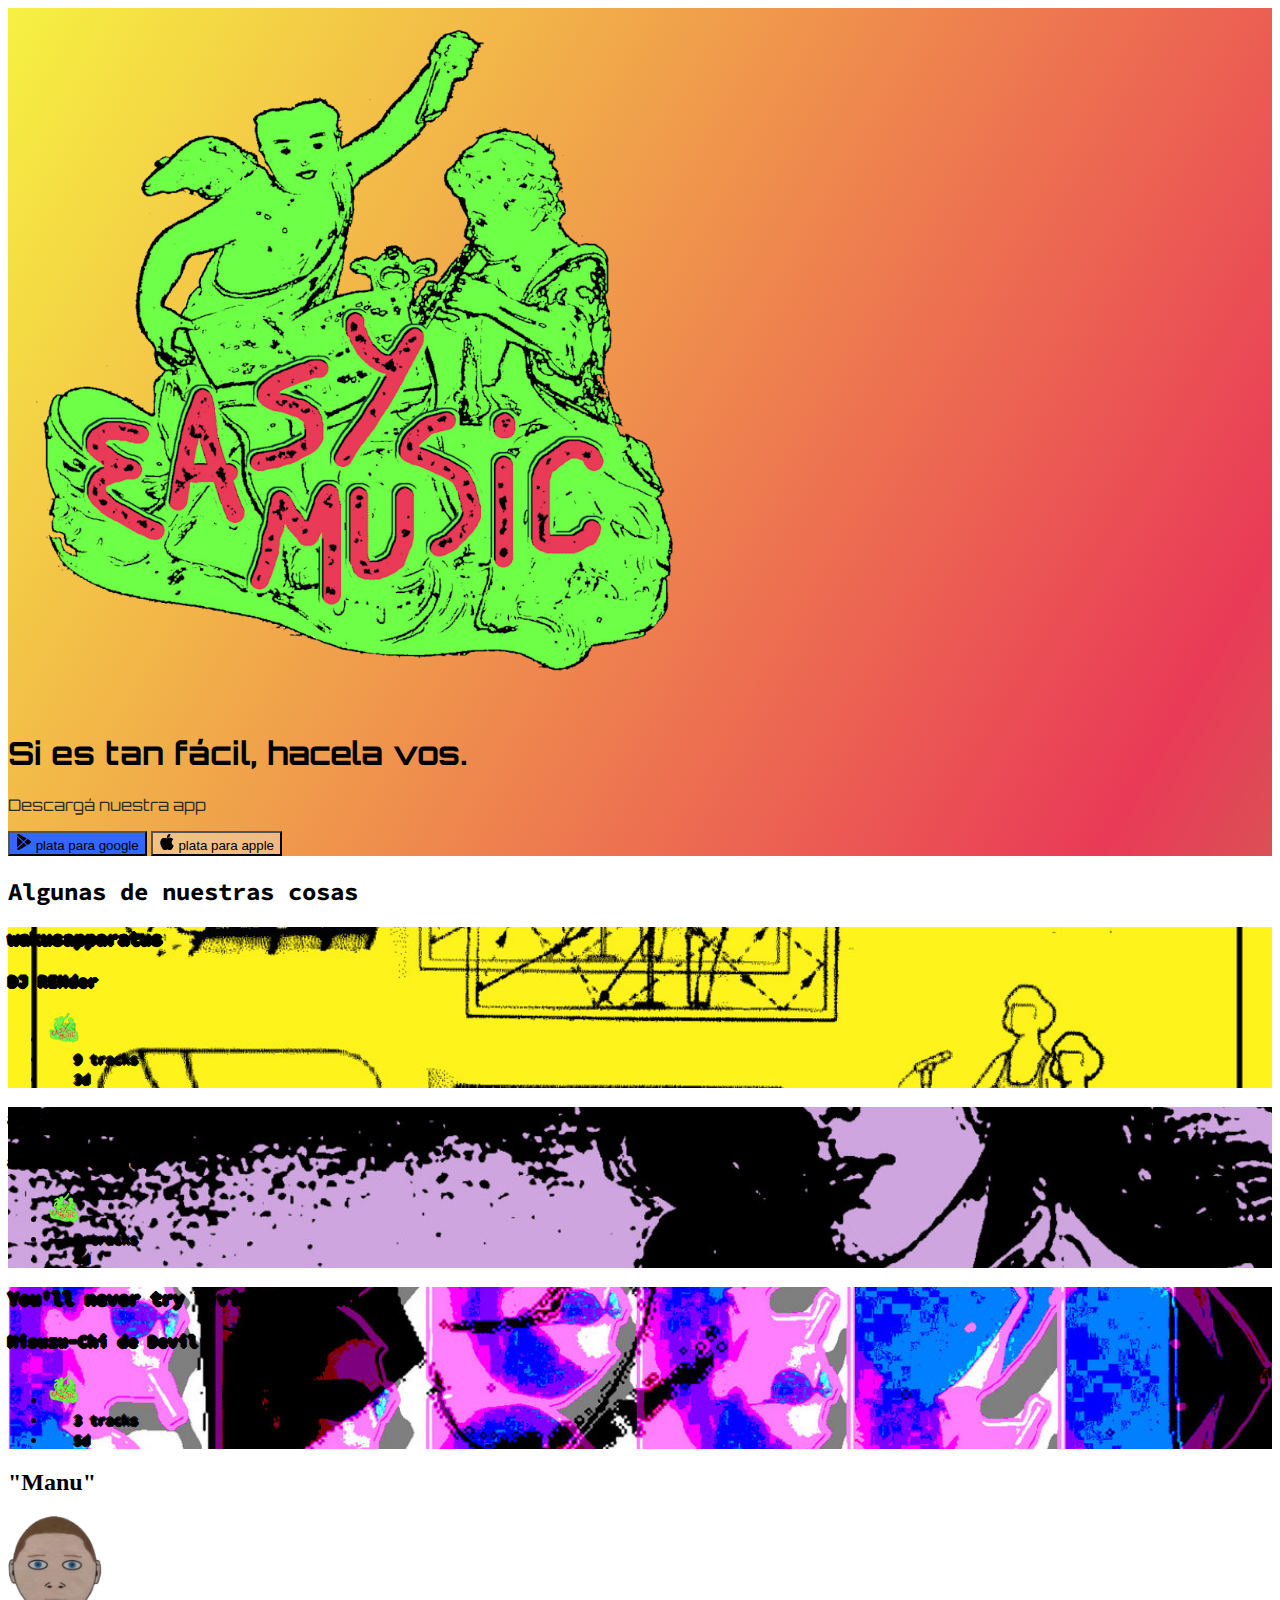
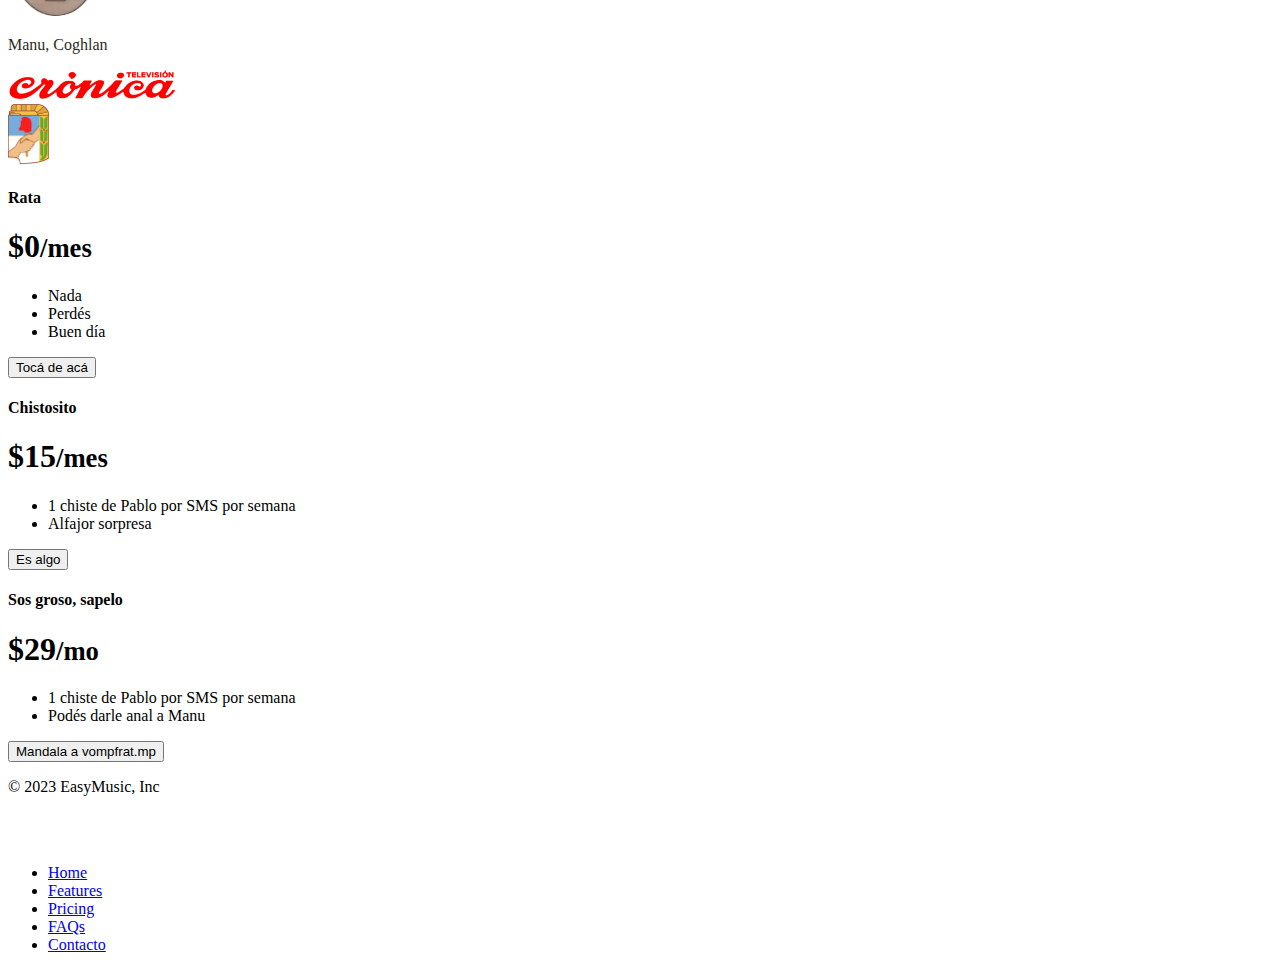
==== index.html @ 4fd5be87 "Add files via upload" ====
<!DOCTYPE html>
<html lang="en">

<head>
  <meta charset="UTF-8">
  <meta name="viewport" content="width=device-width, initial-scale=1.0">
  <link href="https://cdn.jsdelivr.net/npm/bootstrap@5.3.2/dist/css/bootstrap.min.css" rel="stylesheet"
    integrity="sha384-T3c6CoIi6uLrA9TneNEoa7RxnatzjcDSCmG1MXxSR1GAsXEV/Dwwykc2MPK8M2HN" crossorigin="anonymous">
  <link href="./css/style.css" rel="stylesheet">
  <link rel="preconnect" href="https://fonts.googleapis.com">
  <link rel="preconnect" href="https://fonts.gstatic.com" crossorigin>
  <link
    href="https://fonts.googleapis.com/css2?family=Encode+Sans+Condensed&family=Orbitron:wght@400;600&family=Source+Code+Pro:wght@300&display=swap"
    rel="stylesheet">
  <title>Easy Music</title>
  <link rel="icon" type="image/x-icon" href="/images/icon.ico">
</head>

<body>

  <!-- Title -->
  <section id="title" class="gradient-background">
    <div class="container title col-xxl-8 px-4 py-5">
      <div class="row flex-lg-row-reverse align-items-center g-5 py-5">
        <div class="col-10 col-sm-8 col-lg-6">
          <img class="d-block mx-lg-auto img-fluid" src="./images/logo.png" alt="easymusic logo" width="700"
            loading="lazy">
        </div>
        <div class="col-lg-6">
          <h1 class="display-5 fw-bold text-body-emphasis lh-1 mb-3">Si es tan fácil, hacela vos.</h1>
          <p class="lead">Descargá nuestra app</p>
          <div class="d-grid gap-2 d-md-flex justify-content-md-start">
            <button type="button" class="btn btn-primary btn-lg px-4 me-md-2 google"><svg
                xmlns="http://www.w3.org/2000/svg" width="16" height="16" fill="currentColor"
                class="bi bi-google-play mb-1" viewBox="0 0 16 16">
                <path
                  d="M14.222 9.374c1.037-.61 1.037-2.137 0-2.748L11.528 5.04 8.32 8l3.207 2.96 2.694-1.586Zm-3.595 2.116L7.583 8.68 1.03 14.73c.201 1.029 1.36 1.61 2.303 1.055l7.294-4.295ZM1 13.396V2.603L6.846 8 1 13.396ZM1.03 1.27l6.553 6.05 3.044-2.81L3.333.215C2.39-.341 1.231.24 1.03 1.27Z" />
              </svg> plata para google</button>
            <button type="button" class="btn btn-outline-secondary btn-lg px-4 apple"><svg
                xmlns="http://www.w3.org/2000/svg" width="16" height="16" fill="currentColor" class="bi bi-apple mb-1"
                viewBox="0 0 16 16">
                <path
                  d="M11.182.008C11.148-.03 9.923.023 8.857 1.18c-1.066 1.156-.902 2.482-.878 2.516.024.034 1.52.087 2.475-1.258.955-1.345.762-2.391.728-2.43Zm3.314 11.733c-.048-.096-2.325-1.234-2.113-3.422.212-2.189 1.675-2.789 1.698-2.854.023-.065-.597-.79-1.254-1.157a3.692 3.692 0 0 0-1.563-.434c-.108-.003-.483-.095-1.254.116-.508.139-1.653.589-1.968.607-.316.018-1.256-.522-2.267-.665-.647-.125-1.333.131-1.824.328-.49.196-1.422.754-2.074 2.237-.652 1.482-.311 3.83-.067 4.56.244.729.625 1.924 1.273 2.796.576.984 1.34 1.667 1.659 1.899.319.232 1.219.386 1.843.067.502-.308 1.408-.485 1.766-.472.357.013 1.061.154 1.782.539.571.197 1.111.115 1.652-.105.541-.221 1.324-1.059 2.238-2.758.347-.79.505-1.217.473-1.282Z" />
                <path
                  d="M11.182.008C11.148-.03 9.923.023 8.857 1.18c-1.066 1.156-.902 2.482-.878 2.516.024.034 1.52.087 2.475-1.258.955-1.345.762-2.391.728-2.43Zm3.314 11.733c-.048-.096-2.325-1.234-2.113-3.422.212-2.189 1.675-2.789 1.698-2.854.023-.065-.597-.79-1.254-1.157a3.692 3.692 0 0 0-1.563-.434c-.108-.003-.483-.095-1.254.116-.508.139-1.653.589-1.968.607-.316.018-1.256-.522-2.267-.665-.647-.125-1.333.131-1.824.328-.49.196-1.422.754-2.074 2.237-.652 1.482-.311 3.83-.067 4.56.244.729.625 1.924 1.273 2.796.576.984 1.34 1.667 1.659 1.899.319.232 1.219.386 1.843.067.502-.308 1.408-.485 1.766-.472.357.013 1.061.154 1.782.539.571.197 1.111.115 1.652-.105.541-.221 1.324-1.059 2.238-2.758.347-.79.505-1.217.473-1.282Z" />
              </svg> plata para apple</button>
          </div>
        </div>
      </div>
    </div>

  </section>
  <!-- Features -->
  <section id="features">

    <div class="container px-4 py-5" id="custom-cards">
      <h2 class="pb-2 border-bottom features">Algunas de nuestras cosas</h2>

      <div class="row row-cols-1 row-cols-lg-3 align-items-stretch g-4 py-5 album">
        <div class="col">
          <div class="card card-cover h-100 overflow-hidden text-bg-dark rounded-4 shadow-lg album-card" style="
            background-image: url('./images/wakusaparatus.jpg');
            ">
            <div class="d-flex flex-column h-100 p-5 pb-3 text-white text-shadow-1">
              <h3 class="pt-5 mt-5 display-6 lh-1 fw-bold">wakusapparatus</h3>
              <h4 class="pt-5  mb-4 display-6 lh-1 fw-bold">DJ REMder </h4>
              <ul class="d-flex list-unstyled mt-auto">
                <li class="me-auto">
                  <img src="./images/icon.ico" alt="Seal" width="32" height="32"
                    class="rounded-circle border border-black mt-2">
                </li>
                <li class="d-flex align-items-center me-3">
                  <svg class="bi me-2" width="1em" height="1em">
                    <use xlink:href="#geo-fill"></use>
                  </svg>
                  <small>9 tracks</small>
                </li>
                <li class="d-flex align-items-center">
                  <svg class="bi me-2" width="1em" height="1em">
                    <use xlink:href="#calendar3"></use>
                  </svg>
                  <small>3d</small>
                </li>
              </ul>
            </div>
          </div>
        </div>

        <div class="col">
          <div class="card card-cover h-100 overflow-hidden text-bg-dark rounded-4 shadow-lg album-card" style="
          background-image: url('./images/tonito.jpg');
          ">
            <div class="d-flex flex-column h-100 p-5 pb-3 text-white text-shadow-1">
              <h3 class="pt-5 mt-5 display-6 lh-1 fw-bold album">anthony fantino</h3>
              <h4 class="pt-5  mb-4 display-6 lh-1 fw-bold artist">anthony fantino</h4>
              <ul class="d-flex list-unstyled mt-auto">
                <li class="me-auto">
                  <img src="./images/icon.ico" alt="Seal" width="32" height="32"
                    class="rounded-circle border border-black">
                </li>
                <li class="d-flex align-items-center me-3">
                  <svg class="bi me-2" width="1em" height="1em">
                    <use xlink:href="#geo-fill"></use>
                  </svg>
                  <small>6 tracks</small>
                </li>
                <li class="d-flex align-items-center">
                  <svg class="bi me-2" width="1em" height="1em">
                    <use xlink:href="#calendar3"></use>
                  </svg>
                  <small>4d</small>
                </li>
              </ul>
            </div>
          </div>
        </div>

        <div class="col">
          <div class="card card-cover h-100 overflow-hidden text-bg-dark rounded-4 shadow-lg album-card" style="
          background-image: url('./images/nevertry.jpg');
          ">
            <div class="d-flex flex-column h-100 p-5 pb-3 text-shadow-1">
              <h3 class="pt-5 mt-5 display-6 lh-1 fw-bold album">You'll never try living like this</h3>
              <h4 class="pt-5  mb-4 display-6 lh-1 fw-bold artist">Misuzu-Chi de Devil</h4>
              <ul class="d-flex list-unstyled mt-auto">
                <li class="me-auto">
                  <img src="./images/icon.ico" alt="Bootstrap" width="32" height="32"
                    class="rounded-circle border border-black">
                </li>
                <li class="d-flex align-items-center me-3">
                  <svg class="bi me-2" width="1em" height="1em">
                    <use xlink:href="#geo-fill"></use>
                  </svg>
                  <small>3 tracks</small>
                </li>
                <li class="d-flex align-items-center">
                  <svg class="bi me-2" width="1em" height="1em">
                    <use xlink:href="#calendar3"></use>
                  </svg>
                  <small>5d</small>
                </li>
              </ul>
            </div>
          </div>
        </div>
      </div>
    </div>

  </section>
  <!-- Testimonial -->
  <section id="testimonial">

    <div class="my-5">
      <div class="p-5 text-center bg-body-tertiary">
        <div class="container py-5">
          <h2 class="text-body-emphasis">"Manu"</h2>
          <img class="profile-img mt-5" src="./images/manu.png" alt="manu">
          <p class="col-lg-8 mx-auto lead mt-2">
            Manu, Coghlan
          </p>
        </div>

        <div class="container">
          <div class="row">
            <div class="col-6">
              <img src="./images/Cronica.png" alt="techcrunch" height="30">
            </div>
            <div class="col-6">
              <img src="./images/justicialismo.png" alt="mashable" height="60">
            </div>
          </div>
        </div>
      </div>
    </div>


  </section>
  <!-- Pricing -->
  <section id="pricing">

    <main>
      <div class="container" <div class="row row-cols-1 row-cols-md-3 mb-3 text-center">
        <div class="col">
          <div class="card mb-4 rounded-3 shadow-sm">
            <div class="card-header py-3">
              <h4 class="my-0 fw-normal">Rata</h4>
            </div>
            <div class="card-body">
              <h1 class="card-title pricing-card-title">$0<small class="text-body-secondary fw-light">/mes</small></h1>
              <ul class="list-unstyled mt-3 mb-4">
                <li>Nada</li>
                <li>Perdés</li>
                <li>Buen día</li>
              </ul>
              <button type="button" class="w-100 btn btn-lg btn-outline-primary disabled">Tocá de acá</button>
            </div>
          </div>
        </div>
        <div class="col">
          <div class="card mb-4 rounded-3 shadow-sm">
            <div class="card-header py-3">
              <h4 class="my-0 fw-normal">Chistosito</h4>
            </div>
            <div class="card-body">
              <h1 class="card-title pricing-card-title">$15<small class="text-body-secondary fw-light">/mes</small></h1>
              <ul class="list-unstyled mt-3 mb-4">
                <li>1 chiste de Pablo por SMS por semana</li>
                <li>Alfajor sorpresa</li>
              </ul>
              <button type="button" class="w-100 btn btn-lg btn-primary ">Es algo</button>
            </div>
          </div>
        </div>
        <div class="col">
          <div class="card mb-4 rounded-3 shadow-sm border-primary">
            <div class="card-header py-3 text-bg-primary border-primary">
              <h4 class="my-0 fw-normal">Sos groso, sapelo</h4>
            </div>
            <div class="card-body">
              <h1 class="card-title pricing-card-title">$29<small class="text-body-secondary fw-light">/mo</small></h1>
              <ul class="list-unstyled mt-3 mb-4">
                <li>1 chiste de Pablo por SMS por semana</li>
                <li>Podés darle anal a Manu</li>
              </ul>
              <button type="button" class="w-100 btn btn-lg btn-primary">Mandala a vompfrat.mp</button>
            </div>
          </div>
        </div>
      </div>
    </main>
  </section>
  <!-- Footer -->
  <section id="footer">

    <div class="container">
      <footer class="d-flex flex-wrap justify-content-between align-items-center py-3 my-4 border-top">
        <p class="col-md-4 mb-0 text-body-secondary">© 2023 EasyMusic, Inc</p>

        <a href="/"
          class="col-md-4 d-flex align-items-center justify-content-center mb-3 mb-md-0 me-md-auto link-body-emphasis text-decoration-none">
          <svg class="bi me-2" width="40" height="32">
            <use xlink:href="#bootstrap"></use>
          </svg>
        </a>

        <ul class="nav col-md-4 justify-content-end">
          <li class="nav-item"><a href="#" class="nav-link px-2 text-body-secondary">Home</a></li>
          <li class="nav-item"><a href="#" class="nav-link px-2 text-body-secondary">Features</a></li>
          <li class="nav-item"><a href="#" class="nav-link px-2 text-body-secondary">Pricing</a></li>
          <li class="nav-item"><a href="#" class="nav-link px-2 text-body-secondary">FAQs</a></li>
          <li class="nav-item"><a href="#" class="nav-link px-2 text-body-secondary">Contacto</a></li>
        </ul>
      </footer>
    </div>

  </section>

  <script src="http://minime.stephan-brumme.com/files/bootstrap/bootstrap-5.2.3.min.j"
    integrity="sha384-C6RzsynM9kWDrMNeT87bh95OGNyZPhcTNXj1NW7RuBCsyN/o0jlpcV8Qyq46cDfL"
    crossorigin="anonymous"></script>
</body>

</html>
---- css/style.css ----
.gradient-background {
  background: linear-gradient(300deg, #6EFF47, #E93A57, #f6f141);
  background-size: 180% 180%;
  animation: gradient-animation 15s ease infinite;
}

@keyframes gradient-animation {
  0% {
    background-position: 0% 50%;
  }

  50% {
    background-position: 100% 50%;
  }

  100% {
    background-position: 0% 50%;
  }
}

.icon-square {
  width: 3rem;
  height: 3rem;
  border-radius: 0.75rem;
}

.profile-img {
  height: 100px;
  border-radius: 50%;
}

.title {
  font-family: 'Orbitron', sans-serif;
}

.lead {
  color: rgb(45, 44, 27);
}

.features {
  font-family: 'Source Code Pro', sans-serif;
}

.album {
  font-family: 'Source Code Pro', sans-serif;
}

.album-card {
  text-shadow: 2px 0 #000000, -2px 0 #000000, 0 2px #000000, 0 -2px #000000,
    1px 1px #000000, -1px -1px #000000, 1px -1px #000000, -1px 1px #000000;
  background-position: center;
  background-size: cover;

}

.apple {
  background-color: #f0ffff50;
}

.google {
  background-color: #3366ff;
}
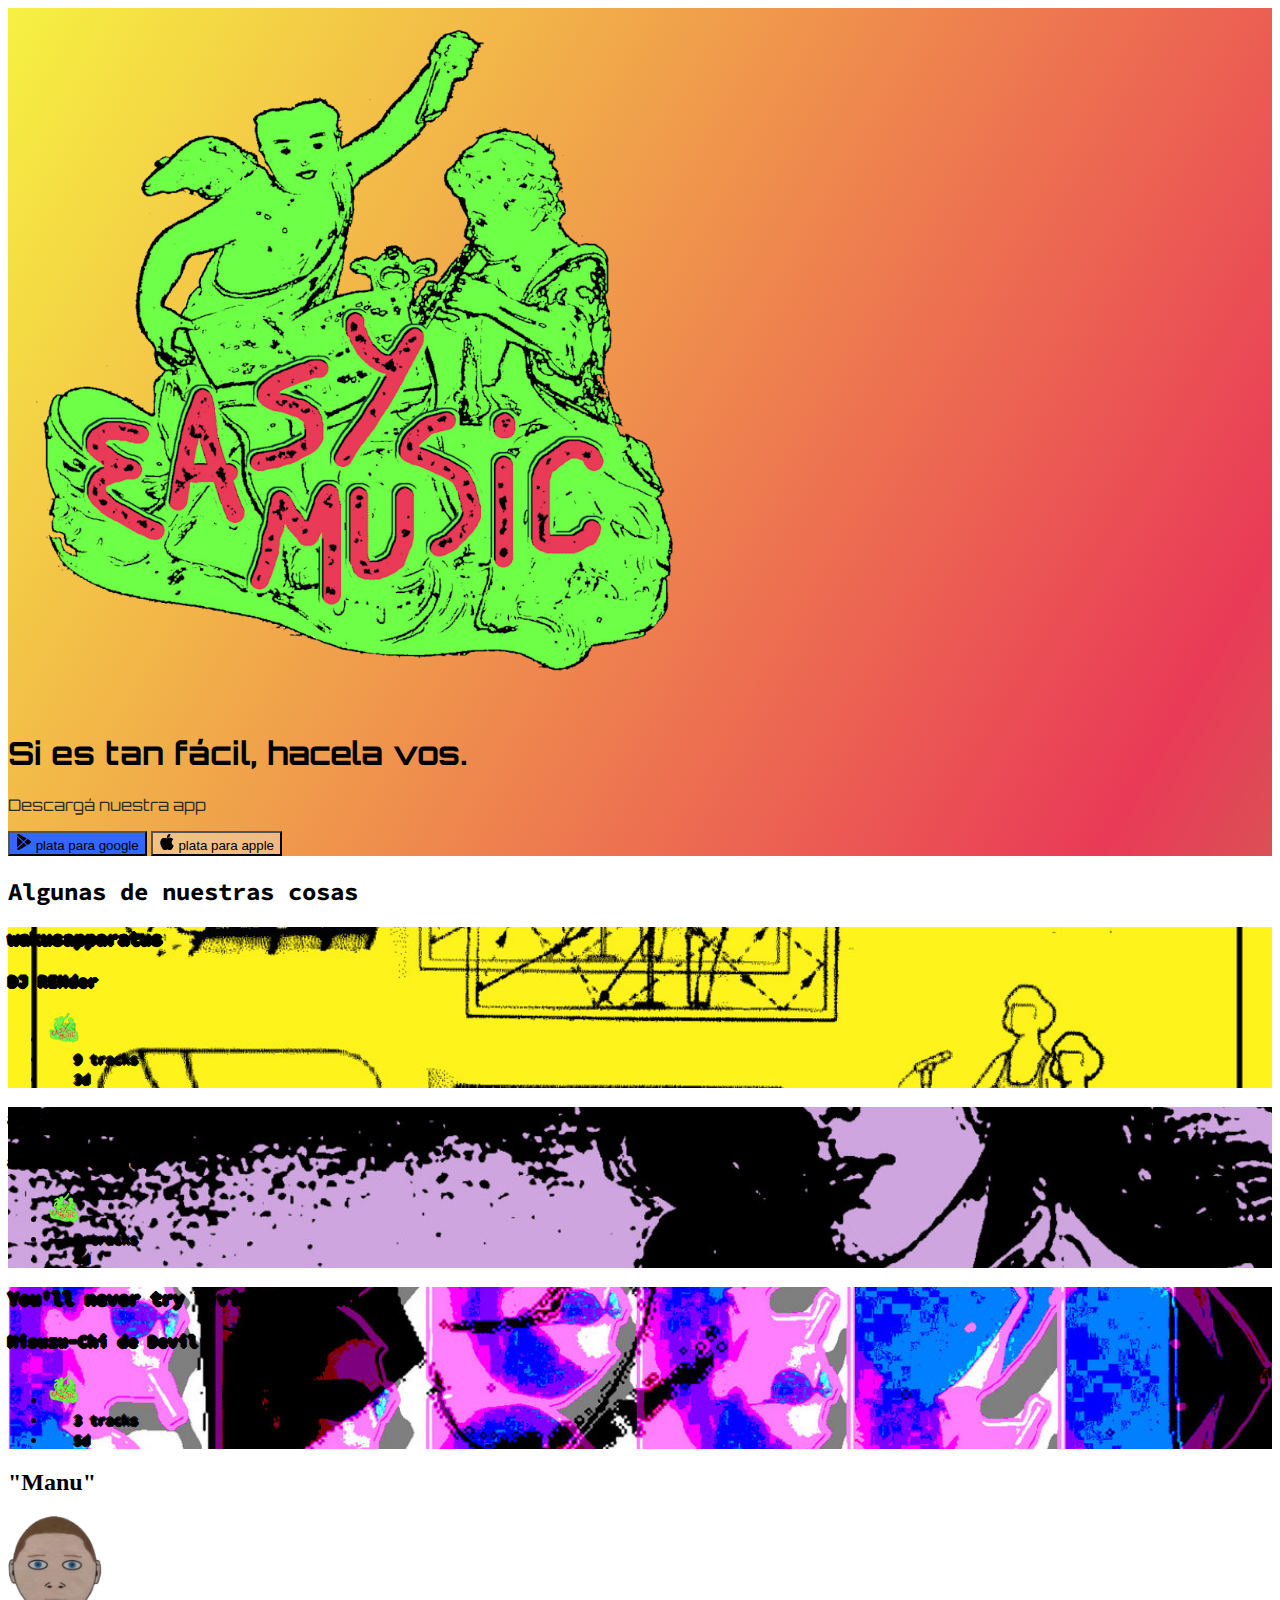
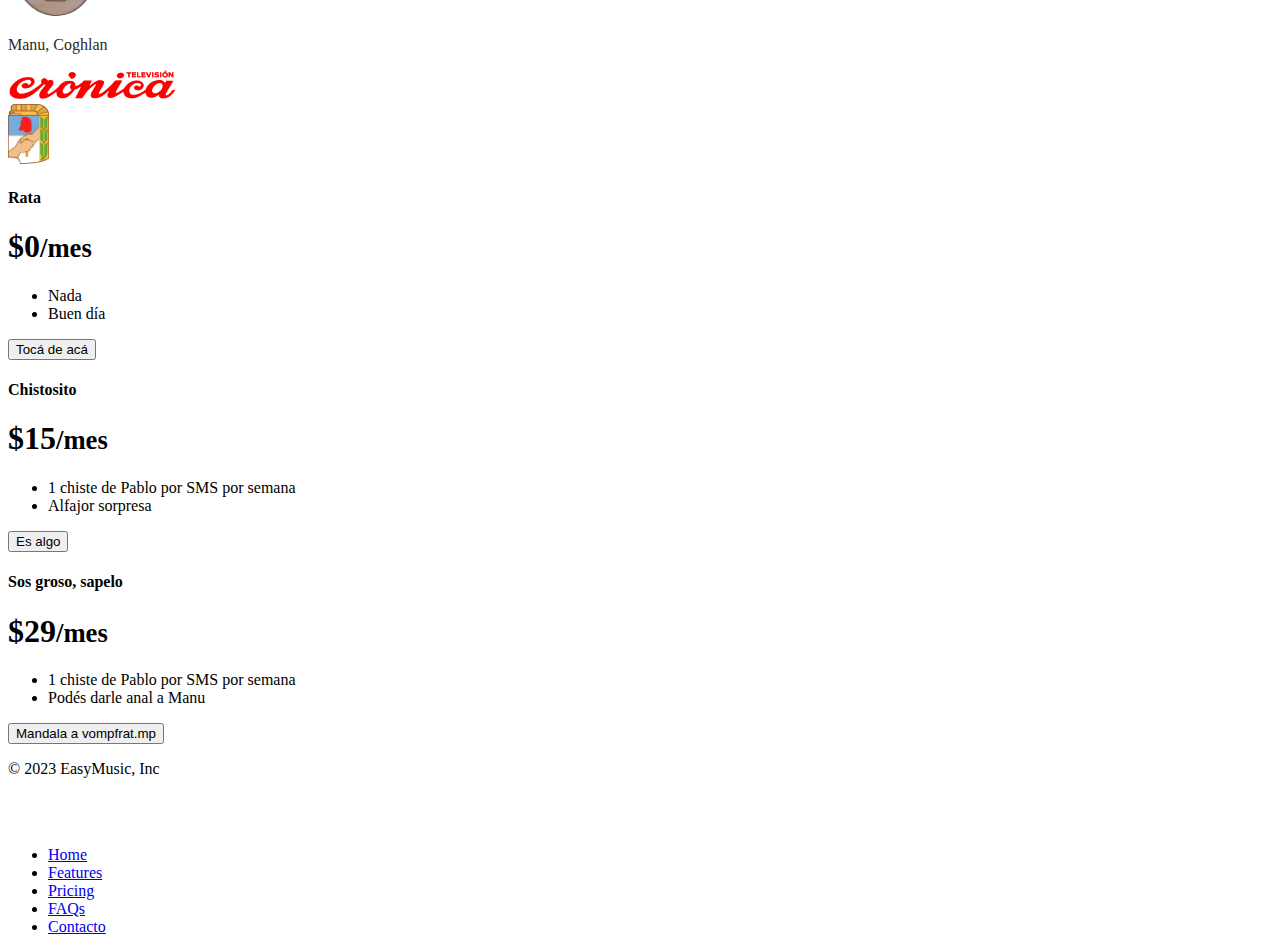
==== commit 2e7b786e: "Update index.html" ====
--- a/index.html
+++ b/index.html
@@ -179,50 +179,53 @@
   <section id="pricing">
 
     <main>
-      <div class="container" <div class="row row-cols-1 row-cols-md-3 mb-3 text-center">
-        <div class="col">
-          <div class="card mb-4 rounded-3 shadow-sm">
-            <div class="card-header py-3">
-              <h4 class="my-0 fw-normal">Rata</h4>
-            </div>
-            <div class="card-body">
-              <h1 class="card-title pricing-card-title">$0<small class="text-body-secondary fw-light">/mes</small></h1>
-              <ul class="list-unstyled mt-3 mb-4">
-                <li>Nada</li>
-                <li>Perdés</li>
-                <li>Buen día</li>
-              </ul>
-              <button type="button" class="w-100 btn btn-lg btn-outline-primary disabled">Tocá de acá</button>
-            </div>
-          </div>
-        </div>
-        <div class="col">
-          <div class="card mb-4 rounded-3 shadow-sm">
-            <div class="card-header py-3">
-              <h4 class="my-0 fw-normal">Chistosito</h4>
-            </div>
-            <div class="card-body">
-              <h1 class="card-title pricing-card-title">$15<small class="text-body-secondary fw-light">/mes</small></h1>
-              <ul class="list-unstyled mt-3 mb-4">
-                <li>1 chiste de Pablo por SMS por semana</li>
-                <li>Alfajor sorpresa</li>
-              </ul>
-              <button type="button" class="w-100 btn btn-lg btn-primary ">Es algo</button>
-            </div>
-          </div>
-        </div>
-        <div class="col">
-          <div class="card mb-4 rounded-3 shadow-sm border-primary">
-            <div class="card-header py-3 text-bg-primary border-primary">
-              <h4 class="my-0 fw-normal">Sos groso, sapelo</h4>
-            </div>
-            <div class="card-body">
-              <h1 class="card-title pricing-card-title">$29<small class="text-body-secondary fw-light">/mo</small></h1>
-              <ul class="list-unstyled mt-3 mb-4">
-                <li>1 chiste de Pablo por SMS por semana</li>
-                <li>Podés darle anal a Manu</li>
-              </ul>
-              <button type="button" class="w-100 btn btn-lg btn-primary">Mandala a vompfrat.mp</button>
+      <div class="container">
+        <div class="row row-cols-1 row-cols-md-3 mb-3 text-center">
+          <div class="col">
+            <div class="card mb-4 rounded-3 shadow-sm">
+              <div class="card-header py-3">
+                <h4 class="my-0 fw-normal">Rata</h4>
+              </div>
+              <div class="card-body">
+                <h1 class="card-title pricing-card-title">$0<small class="text-body-secondary fw-light">/mes</small>
+                </h1>
+                <ul class="list-group list-group-flush mt-3 mb-4">
+                  <li class="list-group-item">Nada</li>
+                  <li class="list-group-item">Buen día</li>
+                </ul>
+                <button type="button" class="w-100 btn btn-lg btn-outline-primary disabled">Tocá de acá</button>
+              </div>
+            </div>
+          </div>
+          <div class="col">
+            <div class="card mb-4 rounded-3 shadow-sm">
+              <div class="card-header py-3">
+                <h4 class="my-0 fw-normal">Chistosito</h4>
+              </div>
+              <div class="card-body">
+                <h1 class="card-title pricing-card-title">$15<small class="text-body-secondary fw-light">/mes</small>
+                </h1>
+                <ul class="list-group list-group-flush mt-3 mb-4">
+                  <li class="list-group-item">1 chiste de Pablo por SMS por semana</li>
+                  <li class="list-group-item">Alfajor sorpresa</li>
+                </ul>
+                <button type="button" class="w-100 btn btn-lg btn-primary ">Es algo</button>
+              </div>
+            </div>
+          </div>
+          <div class="col">
+            <div class="card mb-4 rounded-3 shadow-sm border-primary">
+              <div class="card-header py-3 text-bg-primary border-primary">
+                <h4 class="my-0 fw-normal">Sos groso, sapelo</h4>
+              </div>
+              <div class="card-body">
+                <h1 class="card-title pricing-card-title">$29<small class="text-body-black fw-light">/mes</small></h1>
+                <ul class="list-group list-group-flush mt-3 mb-4">
+                  <li class="list-group-item">1 chiste de Pablo por SMS por semana</li>
+                  <li class="list-group-item">Podés darle anal a Manu</li>
+                </ul>
+                <button type="button" class="w-100 btn btn-lg btn-primary">Mandala a vompfrat.mp</button>
+              </div>
             </div>
           </div>
         </div>
@@ -260,4 +263,4 @@
     crossorigin="anonymous"></script>
 </body>
 
-</html>+</html>
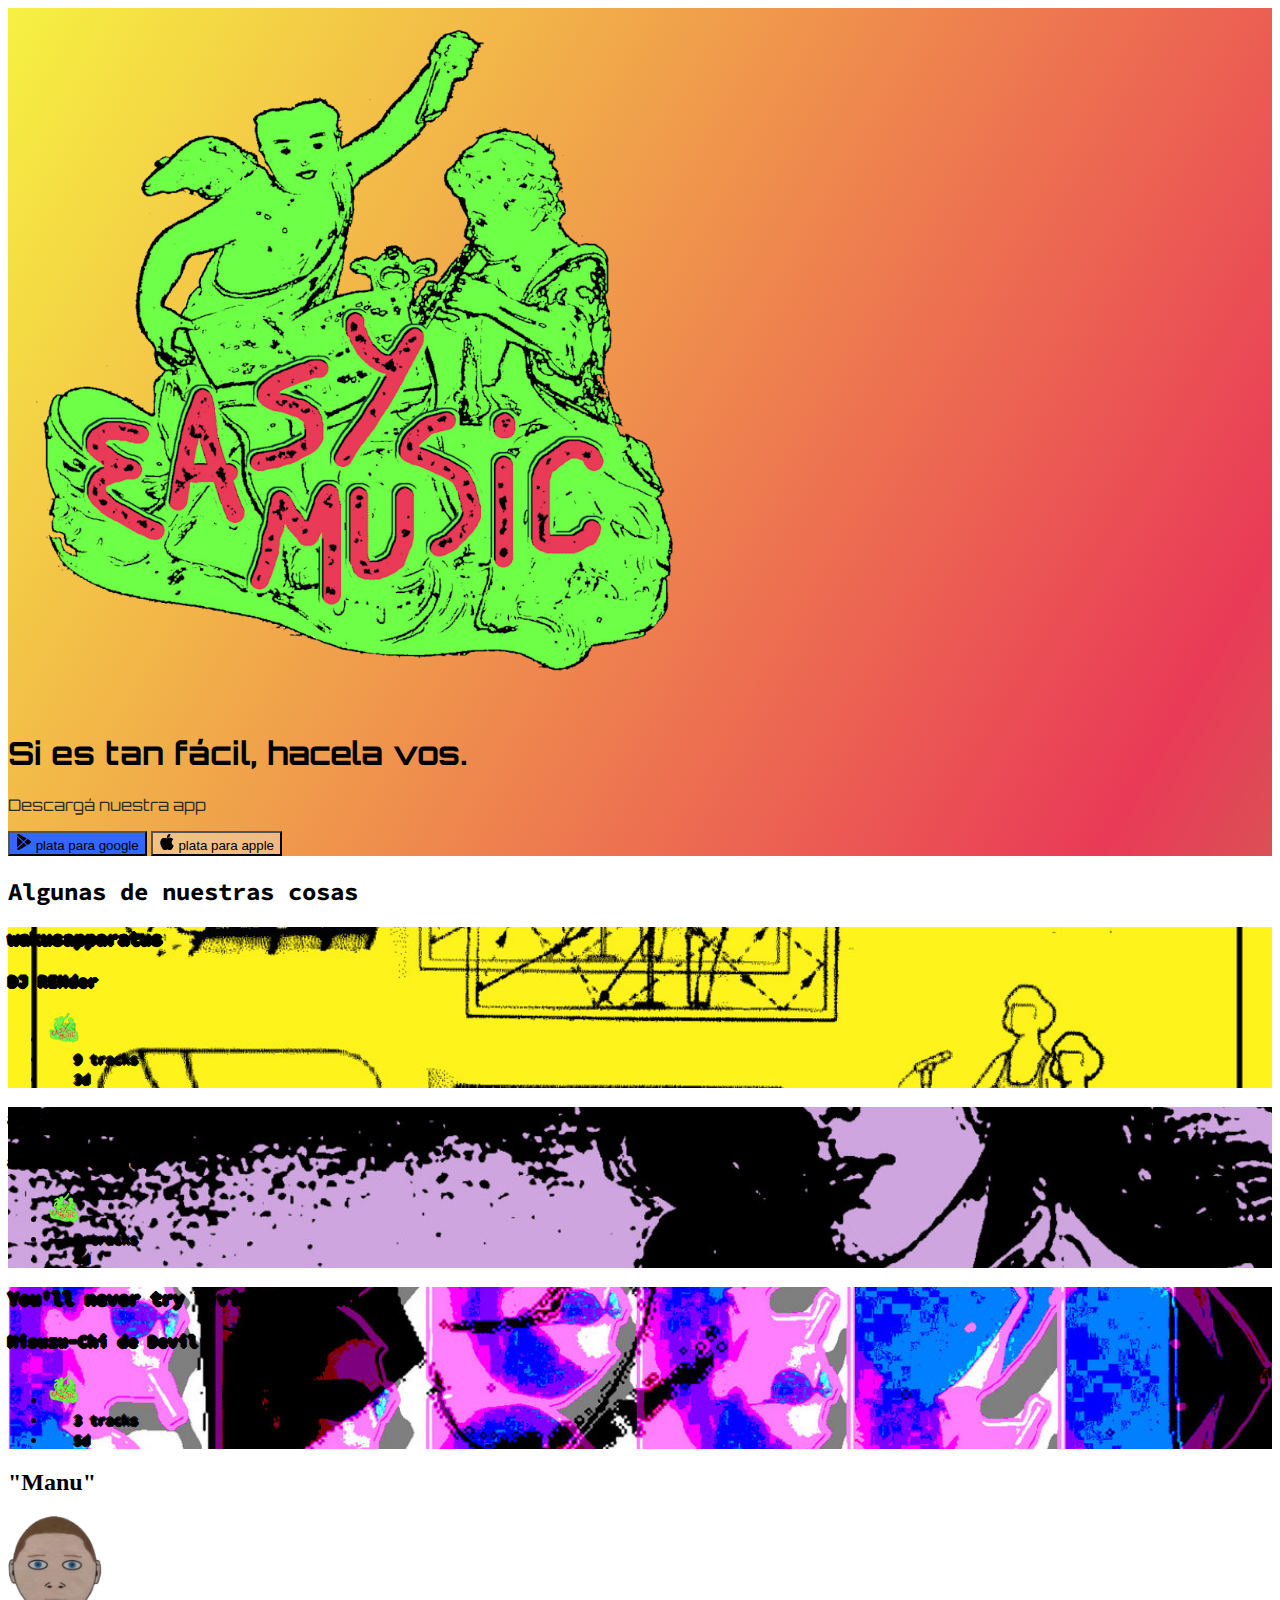
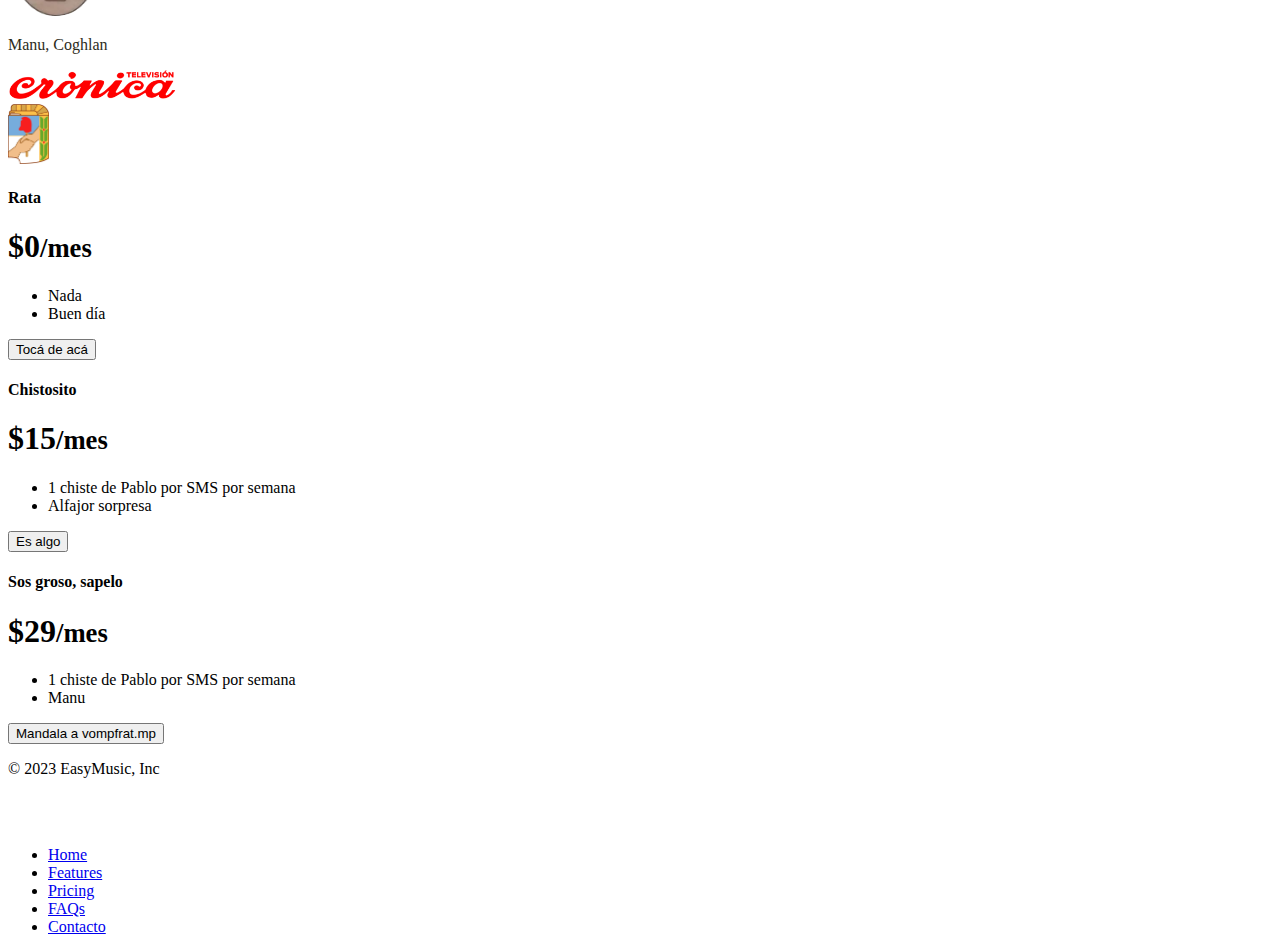
==== commit 024a2d12: "Update index.html" ====
--- a/index.html
+++ b/index.html
@@ -23,8 +23,7 @@
     <div class="container title col-xxl-8 px-4 py-5">
       <div class="row flex-lg-row-reverse align-items-center g-5 py-5">
         <div class="col-10 col-sm-8 col-lg-6">
-          <img class="d-block mx-lg-auto img-fluid" src="./images/logo.png" alt="easymusic logo" width="700"
-            loading="lazy">
+          <img class="d-block mx-lg-auto img-fluid" src="./images/logo.png" alt="easymusic logo" width="700">
         </div>
         <div class="col-lg-6">
           <h1 class="display-5 fw-bold text-body-emphasis lh-1 mb-3">Si es tan fácil, hacela vos.</h1>
@@ -222,7 +221,7 @@
                 <h1 class="card-title pricing-card-title">$29<small class="text-body-black fw-light">/mes</small></h1>
                 <ul class="list-group list-group-flush mt-3 mb-4">
                   <li class="list-group-item">1 chiste de Pablo por SMS por semana</li>
-                  <li class="list-group-item">Podés darle anal a Manu</li>
+                  <li class="list-group-item">Manu</li>
                 </ul>
                 <button type="button" class="w-100 btn btn-lg btn-primary">Mandala a vompfrat.mp</button>
               </div>
